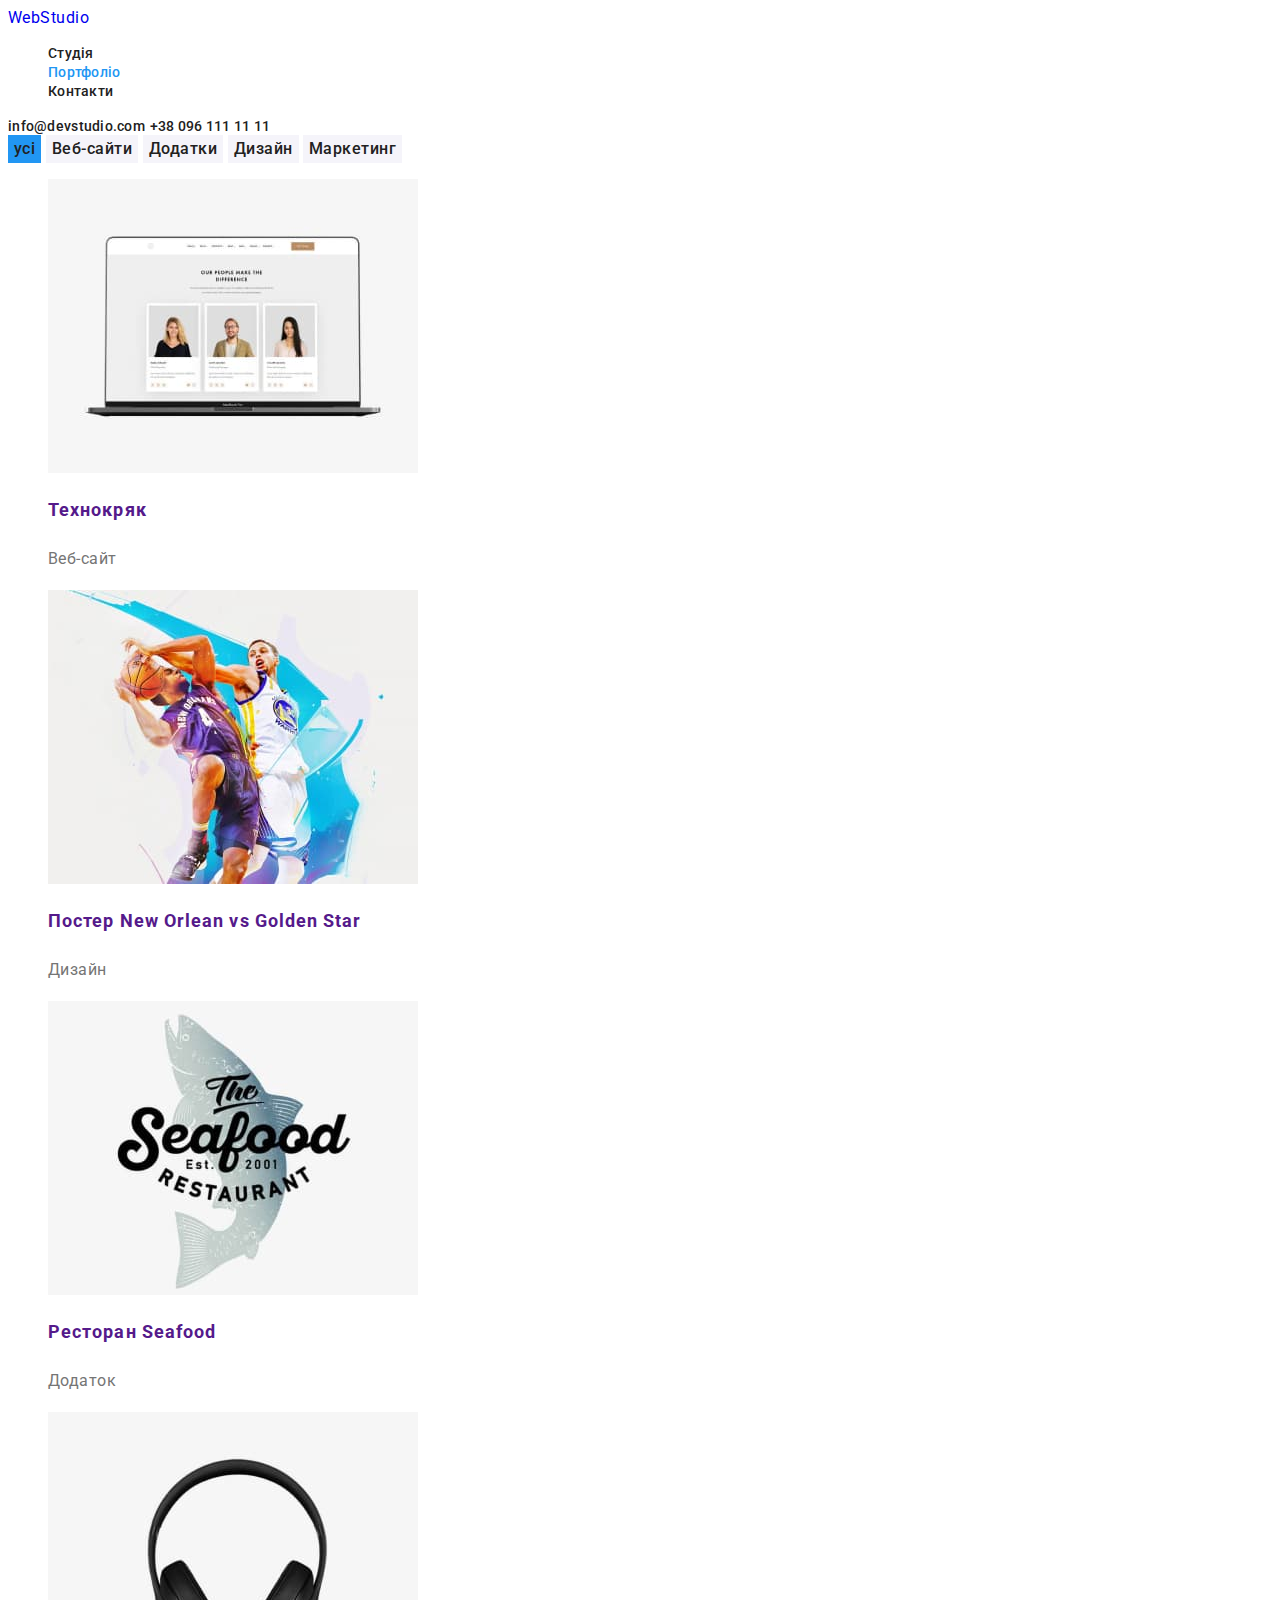
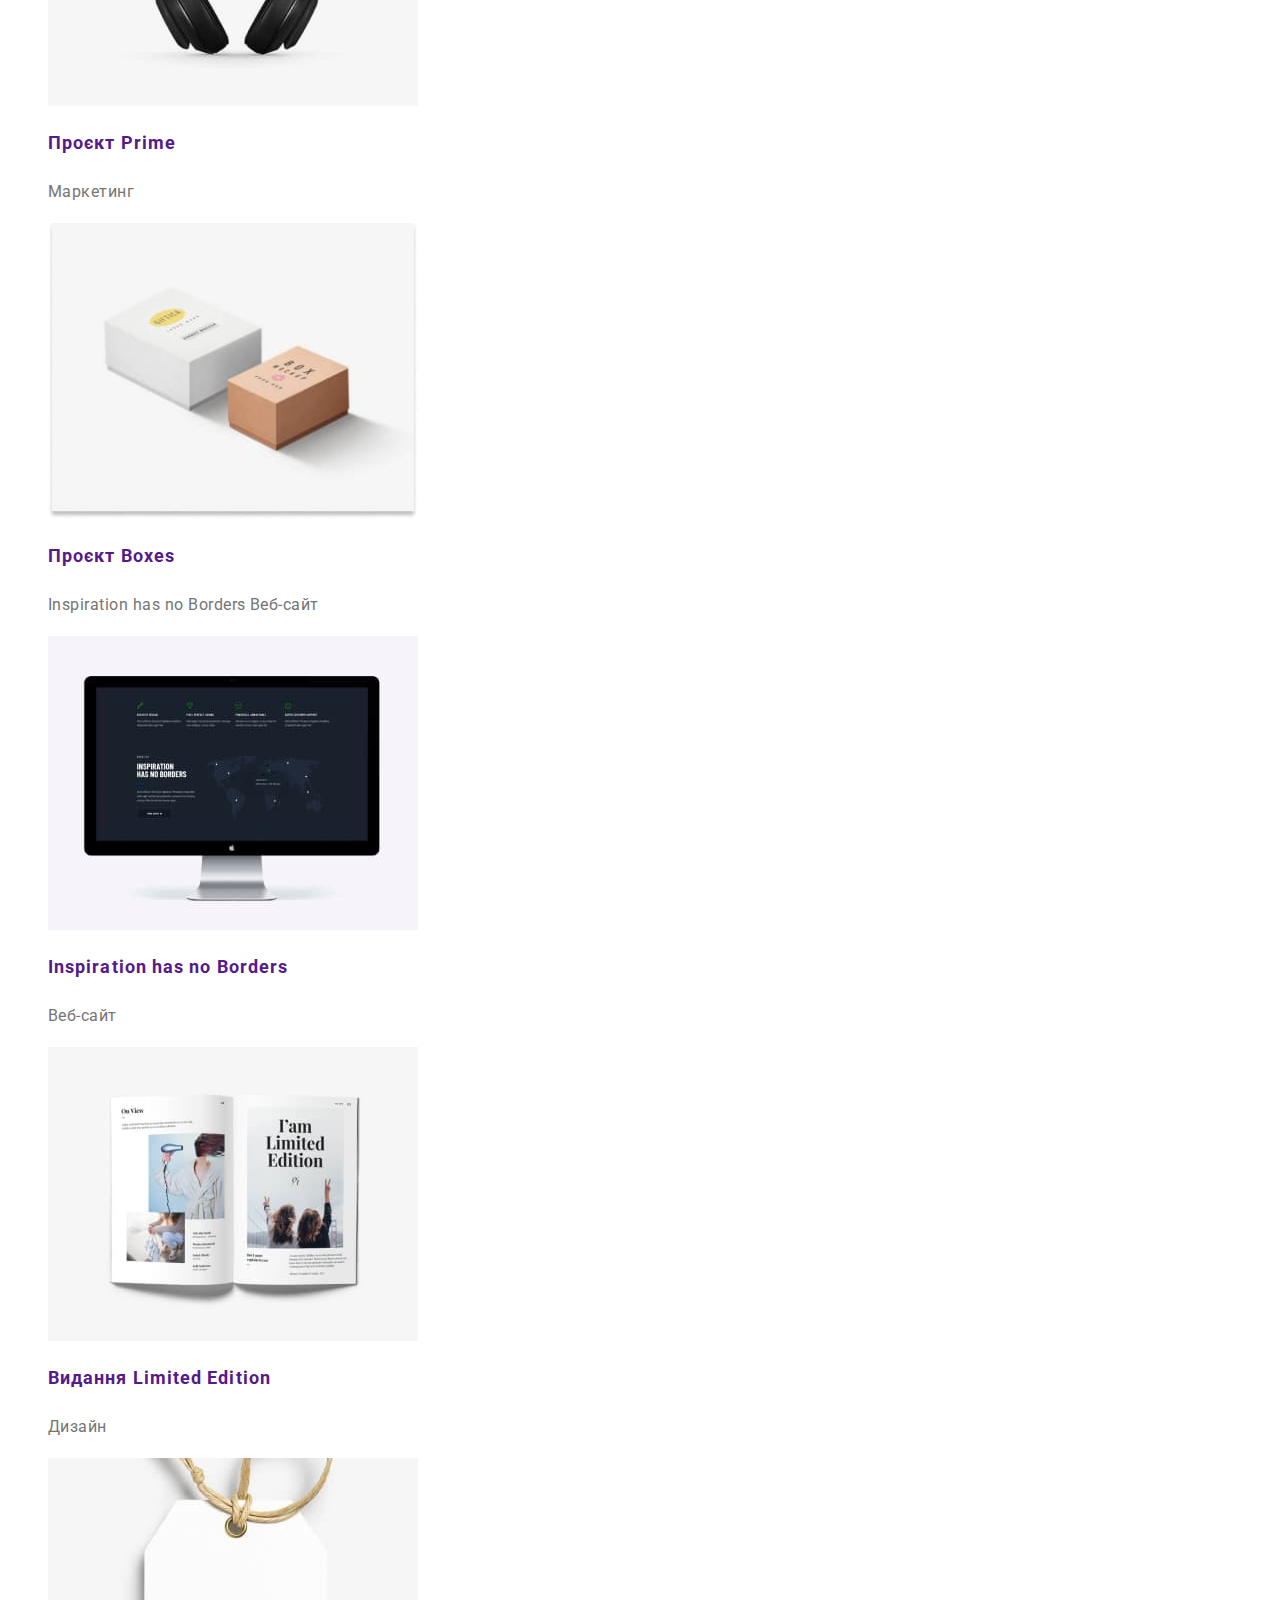
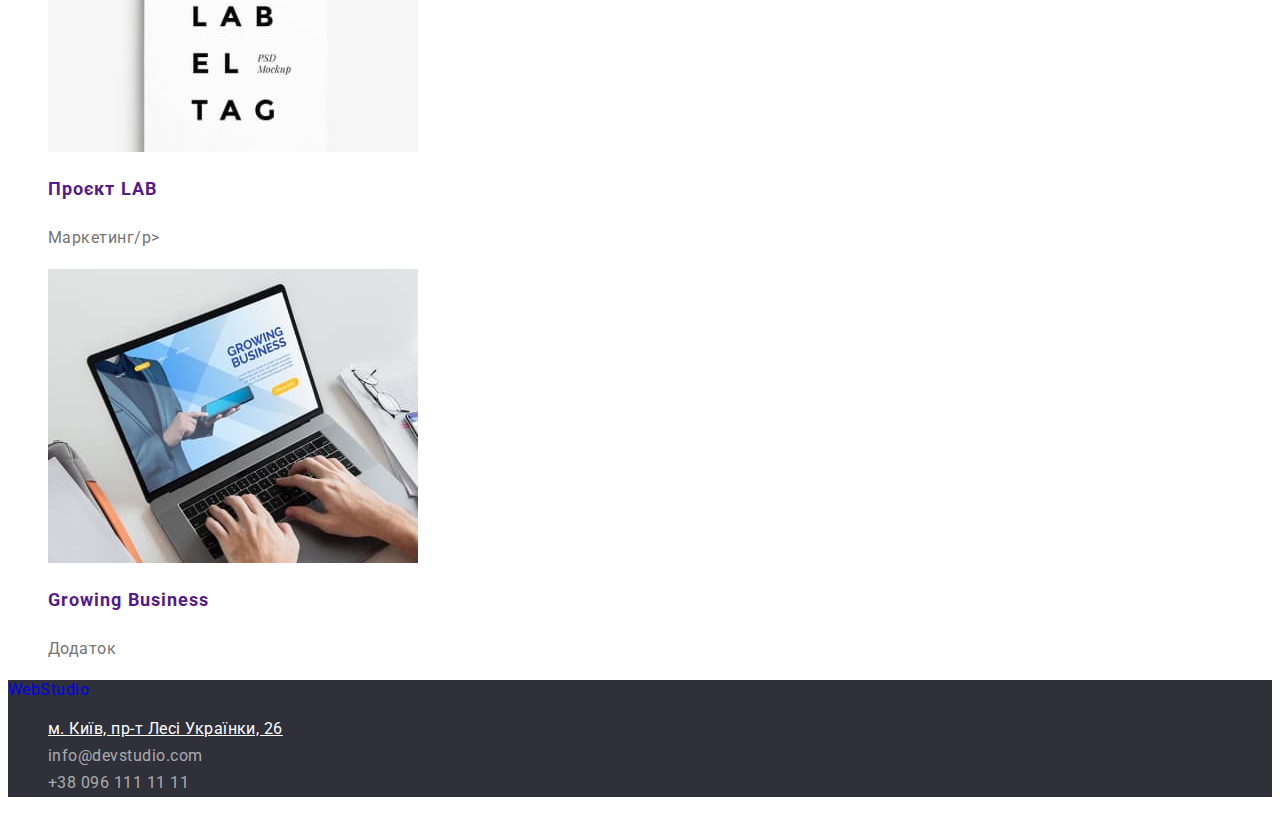
==== portfolio.html @ b4c64318 "portfolio + css" ====
<!DOCTYPE html>
<html lang="uk">
  <head>
    <meta charset="UTF-8" />
    <meta http-equiv="X-UA-Compatible" content="IE=edge" />
    <meta name="viewport" content="width=device-width, initial-scale=1.0" />
    <title>Студія</title>
    <link rel="preconnect" href="https://fonts.googleapis.com" />
    <link rel="preconnect" href="https://fonts.gstatic.com" crossorigin />
    <link
      href="https://fonts.googleapis.com/css2?family=Raleway:wght@700&family=Roboto:wght@400;500;700;900&display=swap"
      rel="stylesheet"
    />
    <link rel="stylesheet" href="./css/style.css" />
  </head>
  <body>
    <header>
      <nav class="header-nav">
        <a href="./index.html" class="header-logo link"
          ><span class="web-colour">Web</span>Studio</a
        >
        <ul class="header-list list">
          <li class="header-item list">
            <a href="./index.html" class="header-link link">Студія</a>
          </li>
          <li class="header-item list">
            <a href="./portfolio.html" class="header-link link current"
              >Портфоліо</a
            >
          </li>
          <li class="header-item list">
            <a href="#" class="header-link link">Контакти</a>
          </li>
        </ul>
      </nav>
      <div>
        <a href="mailto:info@devstudio.com" class="header-contacts link"
          >info@devstudio.com</a
        >
        <a href="tel:+380961111111" class="header-contacts link"
          >+38 096 111 11 11</a
        >
      </div>
    </header>
    <main>
      <h1 class="visually-hidden">Портфоліо</h1>
      <div class="portfolio-filter">
        <button class="filter-button active" type="button">усі</button>
        <button class="filter-button" type="button">Веб-сайти</button>
        <button class="filter-button" type="button">Додатки</button>
        <button class="filter-button" type="button">Дизайн</button>
        <button class="filter-button" type="button">Маркетинг</button>
      </div>

      <section class="section">
        <ul class="portfolio-list">
          <li class="portfolio-item list">
            <a href="" class="link"
              ><img
                src="./img/portfolio-1.jpg"
                alt="Співробітники фірми"
                width="370"
              />
              <h2 class="portfolio-title">Технокряк</h2>
              <p class="portfolio-text">Веб-сайт</p></a
            >
          </li>
          <li class="portfolio-item list">
            <a href="" class="link"
              ><img
                src="./img/portfolio-2.jpg"
                alt="Баскедболісти"
                width="370"
              />
              <h2 class="portfolio-title">Постер New Orlean vs Golden Star</h2>
              <p class="portfolio-text">Дизайн</p></a
            >
          </li>
          <li class="portfolio-item list">
            <a href="" class="link"
              ><img
                src="./img/portfolio-3.jpg"
                alt="Логотип ресторану"
                width="370"
              />
              <h2 class="portfolio-title">Ресторан Seafood</h2>
              <p class="portfolio-text">Додаток</p></a
            >
          </li>
          <li class="portfolio-item list">
            <a href="" class="link"
              ><img src="./img/portfolio-4.jpg" alt="Навушники" width="370" />
              <h2 class="portfolio-title">Проєкт Prime</h2>
              <p class="portfolio-text">Маркетинг</p></a
            >
          </li>
          <li class="portfolio-item list">
            <a href="" class="link">
              <img src="./img/portfolio-5.jpg" alt="Коробочки" width="370" />
              <h2 class="portfolio-title">Проєкт Boxes</h2>
              <p class="portfolio-text">
                Inspiration has no Borders Веб-сайт
              </p></a
            >
          </li>
          <li class="portfolio-item list">
            <a href="" class="link">
              <img
                src="./img/portfolio-6.jpg"
                alt="Екран компьютера"
                width="370"
              />
              <h2 class="portfolio-title">Inspiration has no Borders</h2>
              <p class="portfolio-text">Веб-сайт</p></a
            >
          </li>
          <li class="portfolio-item list">
            <a href="" class="link"
              ><img
                src="./img/portfolio-7.jpg"
                alt="Сторінка журналу"
                width="370px"
              />
              <h2 class="portfolio-title">Видання Limited Edition</h2>
              <p class="portfolio-text">Дизайн</p></a
            >
          </li>
          <li class="portfolio-item list">
            <a href="" class="link"
              ><img src="./img/portfolio-8.jpg" alt="Лейбл" width="370" />
              <h2 class="portfolio-title">Проєкт LAB</h2>
              <p class="portfolio-text">Маркетинг/p></p></a
            >
          </li>
          <li class="portfolio-item list">
            <a href="" class="link">
              <img src="./img/portfolio-9.jpg" alt="Ноутбук" width="370" />
              <h2 class="portfolio-title">Growing Business</h2>
              <p class="portfolio-text">Додаток</p></a
            >
          </li>
        </ul>
      </section>
    </main>
    <footer class="footer">
      <a href="./index.html" class="header-logo link"
        ><span class="web-colour">Web</span>Studio</a
      >
      <address class="adress">
        <ul class="adress-list list">
          <li class="list">
            <a
              class="mail"
              href="https://goo.gl/maps/CPtrU1FHBa2aNyZL9"
              target="_blank"
              rel="noopener noreferrer nofollow"
              >м. Київ, пр-т Лесі Українки, 26</a
            >
          </li>
          <li class="list">
            <a class="adress-link link" href="mailto:info@devstudio.com"
              >info@devstudio.com</a
            >
          </li>
          <li class="list">
            <a class="adress-link link" href="tel:+380961111111"
              >+38 096 111 11 11</a
            >
          </li>
        </ul>
      </address>
    </footer>
  </body>
</html>
---- css/style.css ----
:root {
  --title-text-color: #212121;
  --text-color: #757575;
  --focus-color: #2196f3;
  --accent-background-color: #2f303a;
}
body {
  font-family: "Roboto", sans-serif;
  font-size: 16px;
  color: var(--title-text-color);
  letter-spacing: 0.03em;
  background-color: #ffffff;
}
.list {
  list-style: none;
}

.link {
  text-decoration: none;
}
/* buttons */
.hero-btn {
  font-family: inherit;
  font-style: normal;
  font-weight: 700;
  font-size: 16px;
  line-height: 1.88;
  text-align: center;
  letter-spacing: 0.06em;
  color: #ffffff;
  background-color: var(--focus-color);
  border-style: none;

  cursor: pointer;
}
.hero-btn:active {
  background-color: #188ce8;
}
.filter-button {
  font-family: inherit;
  font-style: normal;
  font-weight: 500;
  font-size: 16px;
  line-height: 1.62;
  text-align: center;
  letter-spacing: 0.03em;
  color: var(--title-text-colour);
  background-color: #f5f4fa;
  border-style: none;

  cursor: pointer;
}
.filter-button.active {
  background: var(--focus-color);
}
/* header */
.header-nav {
}
.logo {
  font-family: "Raleway", sans-serif;
  font-weight: 700;
  font-size: 26px;
  line-height: 1.19;
  color: #000000;
}
.logo-part {
  color: var(--focus-color);
}

.header-list {
}
.header-item {
}
.header-link,
.header-contacts {
  font-weight: 500;
  font-size: 14px;
  line-height: 1.14;
  letter-spacing: 0.02em;
  color: var(--title-text-color);
}
.header-contacts {
  colour: var(--text-color);
}
.header-link:hover,
.header-link:focus,
.header-contacts:hover,
.header-contacts:focus {
  color: var(--focus-color);
}
.current {
  color: var(--focus-color);
}
/* Hero */
.hero {
  background-color: var(--accent-background-color);
}
.hero-title {
  font-weight: 900;
  font-size: 44px;
  line-height: 1.36;
  text-align: center;
  letter-spacing: 0.06em;
  text-transform: uppercase;
  color: #ffffff;
}
/* Benefits */
.visually-hidden {
  position: absolute;
  width: 1px;
  height: 1px;
  margin: -1px;
  border: 0;
  padding: 0;
  white-space: nowrap;
  clip-path: inset(100%);
  clip: rect(0 0 0 0);
  overflow: hidden;
}

.section-title {
  font-weight: 700;
  font-size: 36px;
  line-height: 1.17;
  text-align: center;
}
.benefits-list {
}
.benefits-item {
}
.benefits-title {
  font-weight: 700;
  line-height: 1.14;
  text-transform: uppercase;
}
.benefits-text {
  font-size: 14px;
  line-height: 1.71;
  color: var(--text-colour);
}
/* Products */
.products-list {
}
.products-item {
}
/* Team */
.section.background {
  background-color: #f5f4fa;
}
.team-list {
}
.team-item {
}
.team-title {
  font-weight: 500;
  font-size: 16px;
  line-height: 1.19;
  text-align: center;
}
.team-text {
  line-height: 19px;
  text-align: center;
  color: var(--text-color);
}
/* footer */
.footer {
  background-color: var(--accent-background-color);
}
.footer .logo {
  color: #fff;
}
.adress-list {
}
.list {
}
.mail {
  font-style: normal;
  line-height: 1.71;
  color: #ffffff;
}
.adress-link {
  font-style: normal;
  line-height: 1.71;
  color: rgba(255, 255, 255, 0.6);
}
.mail:hover,
.mail:focus,
.adress-link:hover,
.adress-link:focus {
  color: var(--focus-color);
}
/* Portfolio */
.portfolio-filter {
}

.portfolio-list {
}

.portfolio-item {
}

.portfolio-title {
  font-weight: 700;
  font-size: 18px;
  line-height: 2;
  letter-spacing: 0.06em;
}
.portfolio-text {
  line-height: 1.88;
  color: var(--text-color);
}
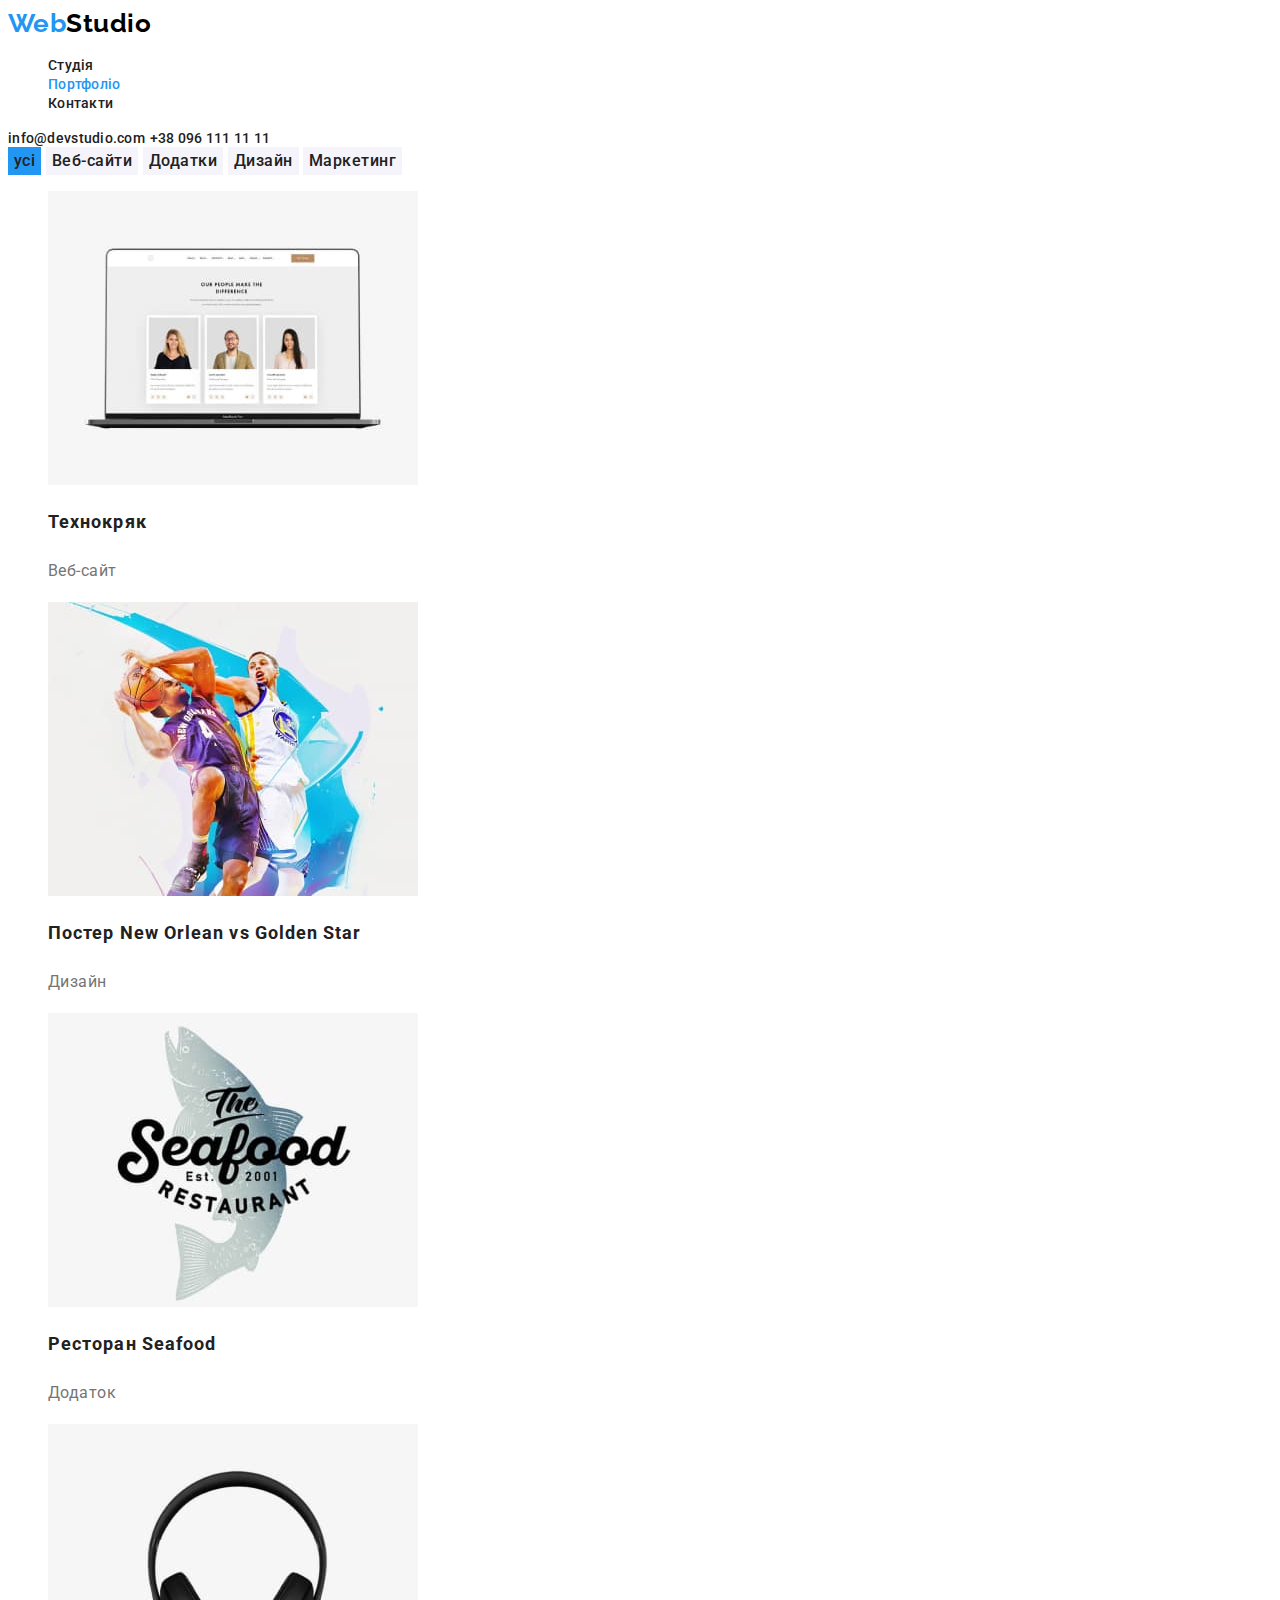
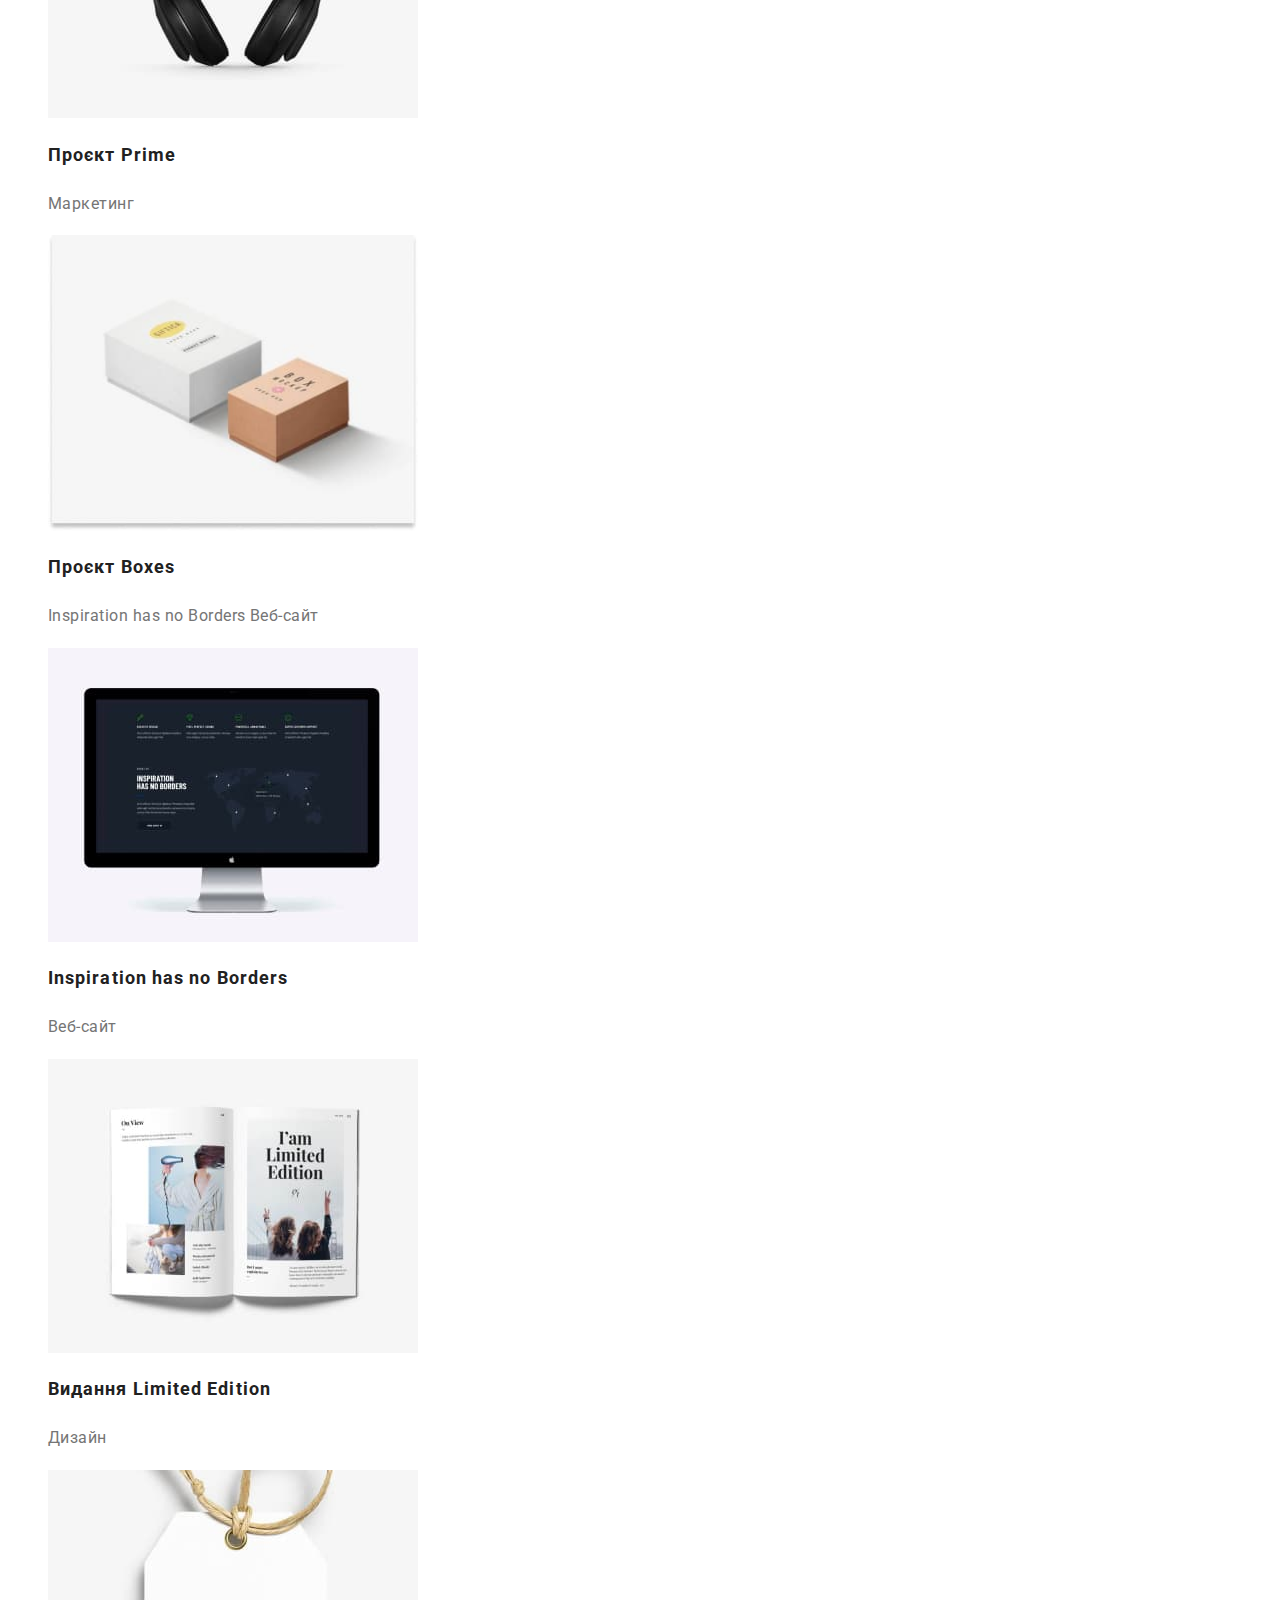
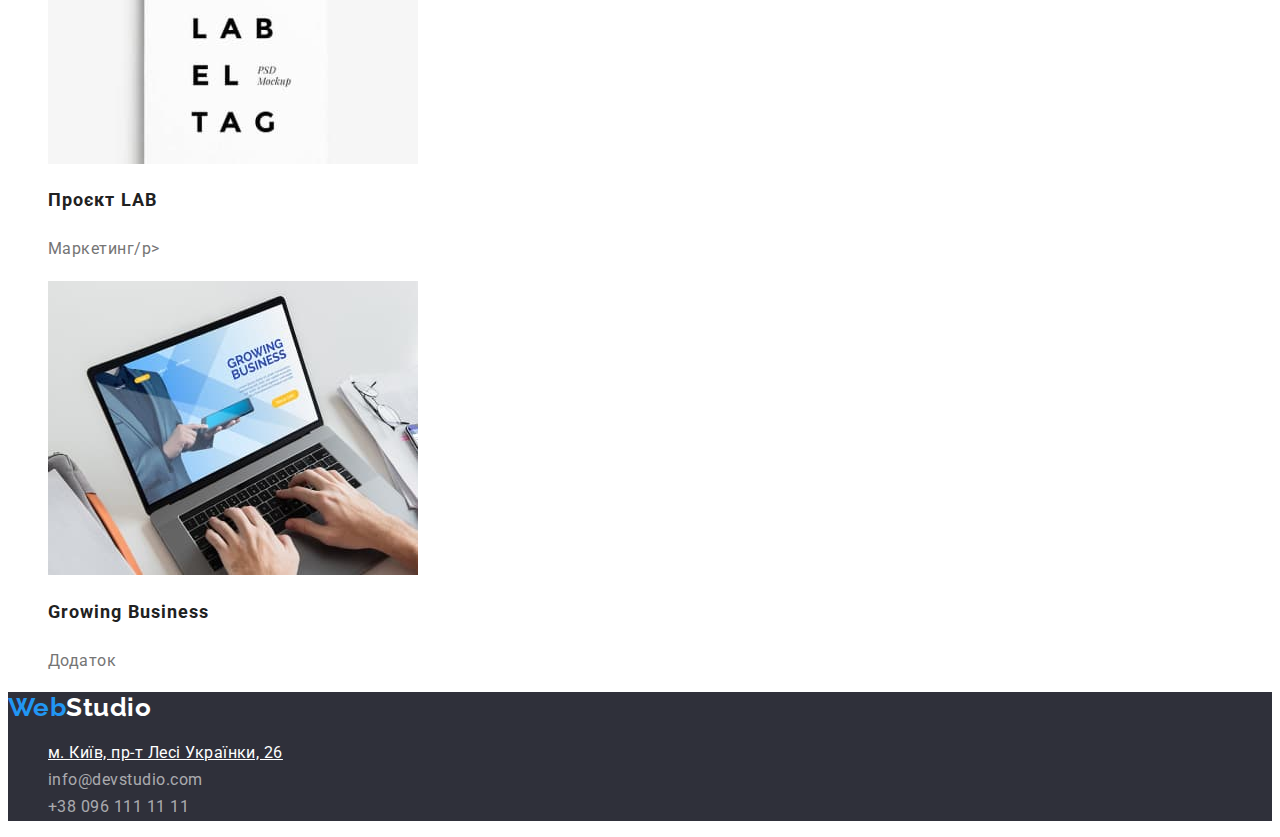
==== commit 677508ef: "fix title of portfolio" ====
--- a/portfolio.html
+++ b/portfolio.html
@@ -4,7 +4,7 @@
     <meta charset="UTF-8" />
     <meta http-equiv="X-UA-Compatible" content="IE=edge" />
     <meta name="viewport" content="width=device-width, initial-scale=1.0" />
-    <title>Студія</title>
+    <title>Портфоліо</title>
     <link rel="preconnect" href="https://fonts.googleapis.com" />
     <link rel="preconnect" href="https://fonts.gstatic.com" crossorigin />
     <link
@@ -16,12 +16,12 @@
   <body>
     <header>
       <nav class="header-nav">
-        <a href="./index.html" class="header-logo link"
-          ><span class="web-colour">Web</span>Studio</a
+        <a href="./index.html" class="logo link"
+          ><span class="logo-part">Web</span>Studio</a
         >
         <ul class="header-list list">
           <li class="header-item list">
-            <a href="./index.html" class="header-link link">Студія</a>
+            <a href="index.html" class="header-link link">Студія</a>
           </li>
           <li class="header-item list">
             <a href="./portfolio.html" class="header-link link current"
@@ -43,16 +43,16 @@
       </div>
     </header>
     <main>
-      <h1 class="visually-hidden">Портфоліо</h1>
-      <div class="portfolio-filter">
-        <button class="filter-button active" type="button">усі</button>
-        <button class="filter-button" type="button">Веб-сайти</button>
-        <button class="filter-button" type="button">Додатки</button>
-        <button class="filter-button" type="button">Дизайн</button>
-        <button class="filter-button" type="button">Маркетинг</button>
-      </div>
+      <section class="section">
+        <h1 class="visually-hidden">Портфоліо</h1>
+        <div class="portfolio-filter">
+          <button class="filter-button active" type="button">усі</button>
+          <button class="filter-button" type="button">Веб-сайти</button>
+          <button class="filter-button" type="button">Додатки</button>
+          <button class="filter-button" type="button">Дизайн</button>
+          <button class="filter-button" type="button">Маркетинг</button>
+        </div>
 
-      <section class="section">
         <ul class="portfolio-list">
           <li class="portfolio-item list">
             <a href="" class="link"
@@ -143,8 +143,8 @@
       </section>
     </main>
     <footer class="footer">
-      <a href="./index.html" class="header-logo link"
-        ><span class="web-colour">Web</span>Studio</a
+      <a href="./index.html" class="logo link"
+        ><span class="logo-part">Web</span>Studio</a
       >
       <address class="adress">
         <ul class="adress-list list">
--- a/css/style.css
+++ b/css/style.css
@@ -44,7 +44,7 @@
   line-height: 1.62;
   text-align: center;
   letter-spacing: 0.03em;
-  color: var(--title-text-colour);
+  color: var(--title-text-color);
   background-color: #f5f4fa;
   border-style: none;
 
@@ -136,7 +136,7 @@
 .benefits-text {
   font-size: 14px;
   line-height: 1.71;
-  color: var(--text-colour);
+  color: var(--text-color);
 }
 /* Products */
 .products-list {
@@ -200,6 +200,7 @@
 }
 
 .portfolio-title {
+  color: var(--title-text-color);
   font-weight: 700;
   font-size: 18px;
   line-height: 2;
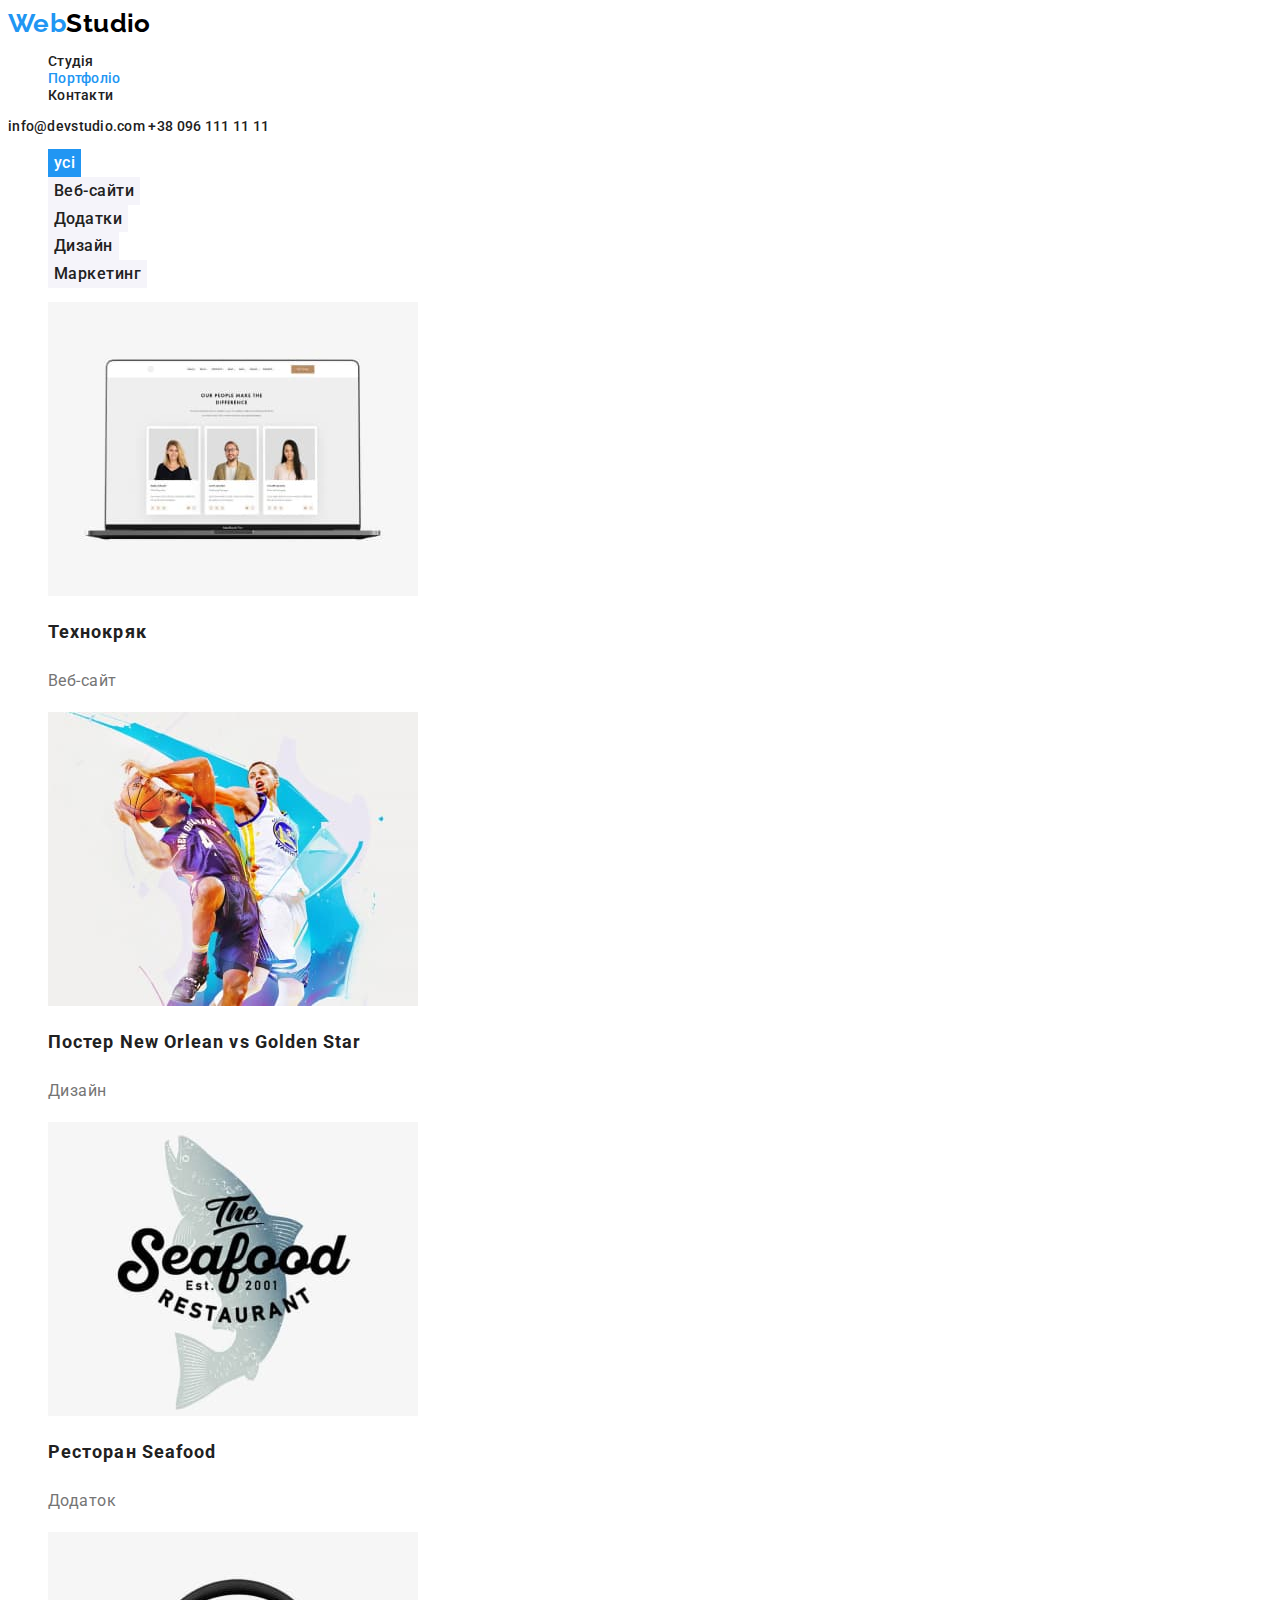
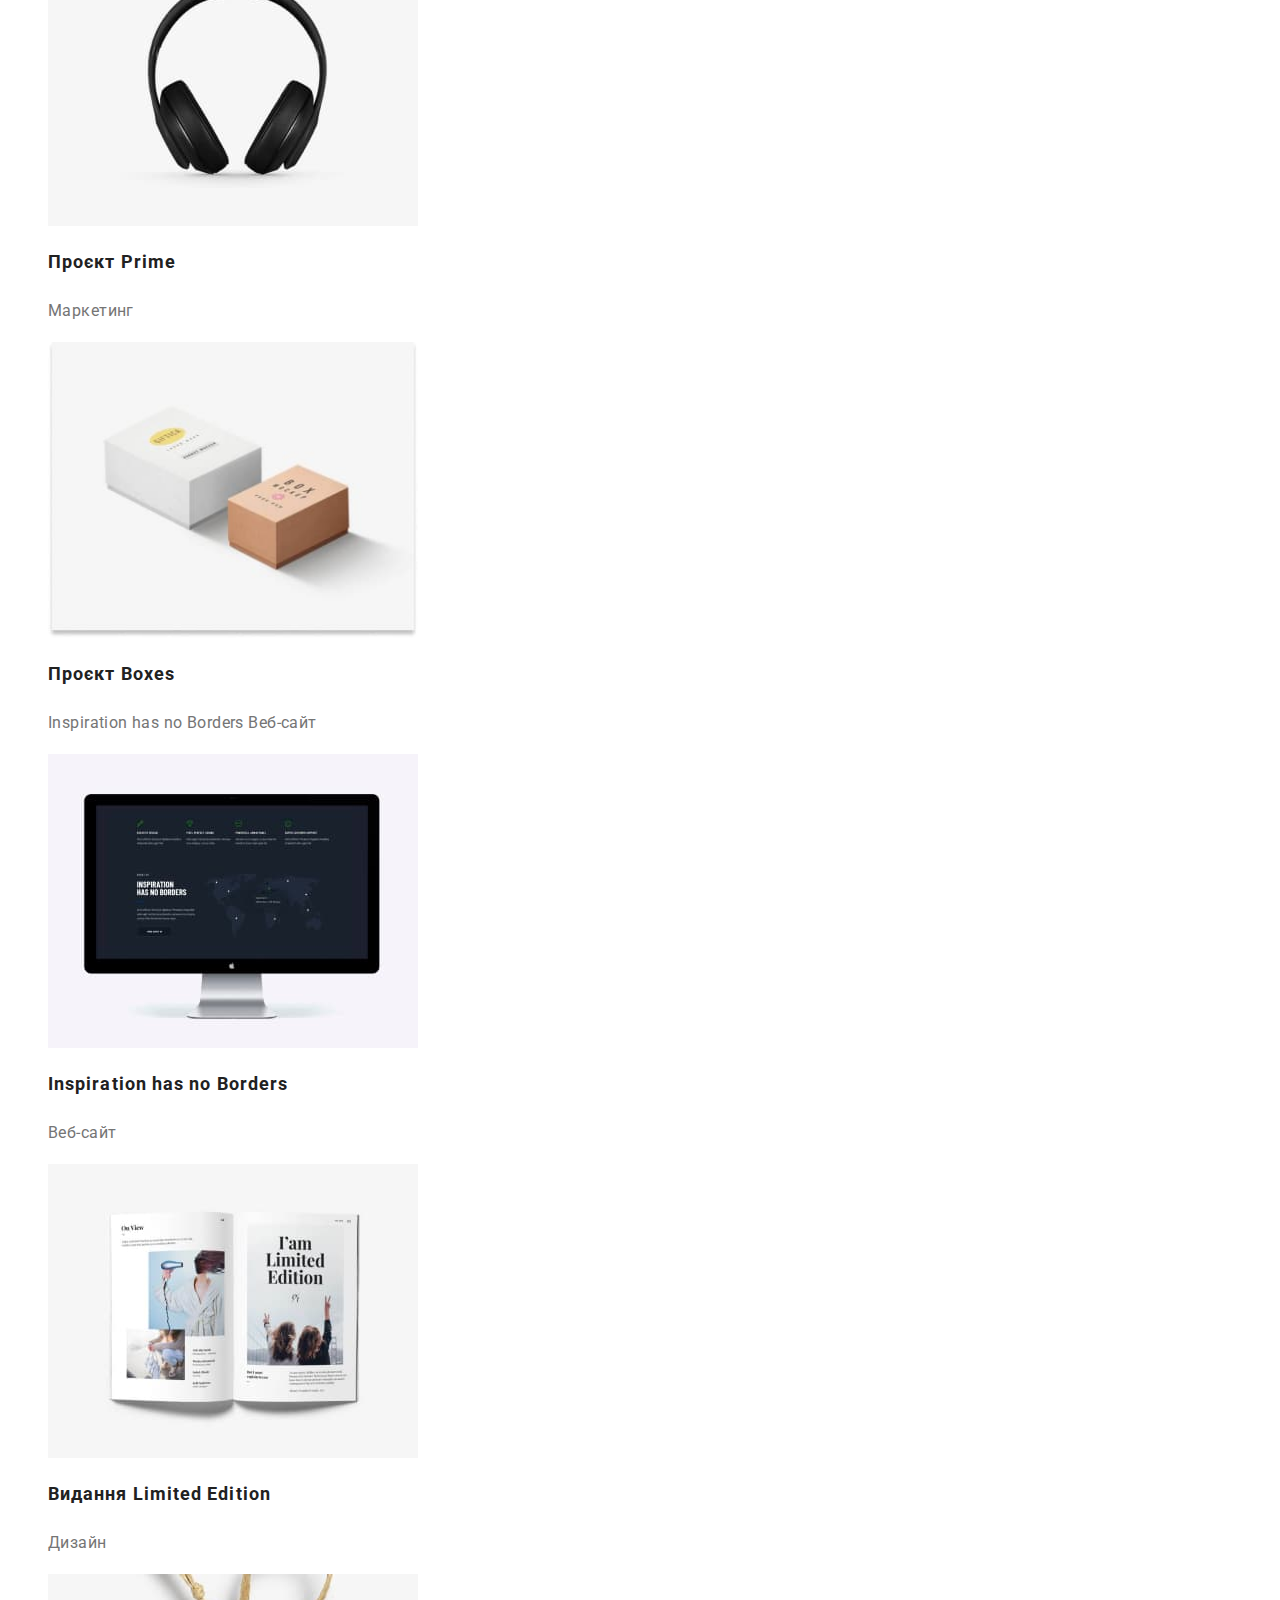
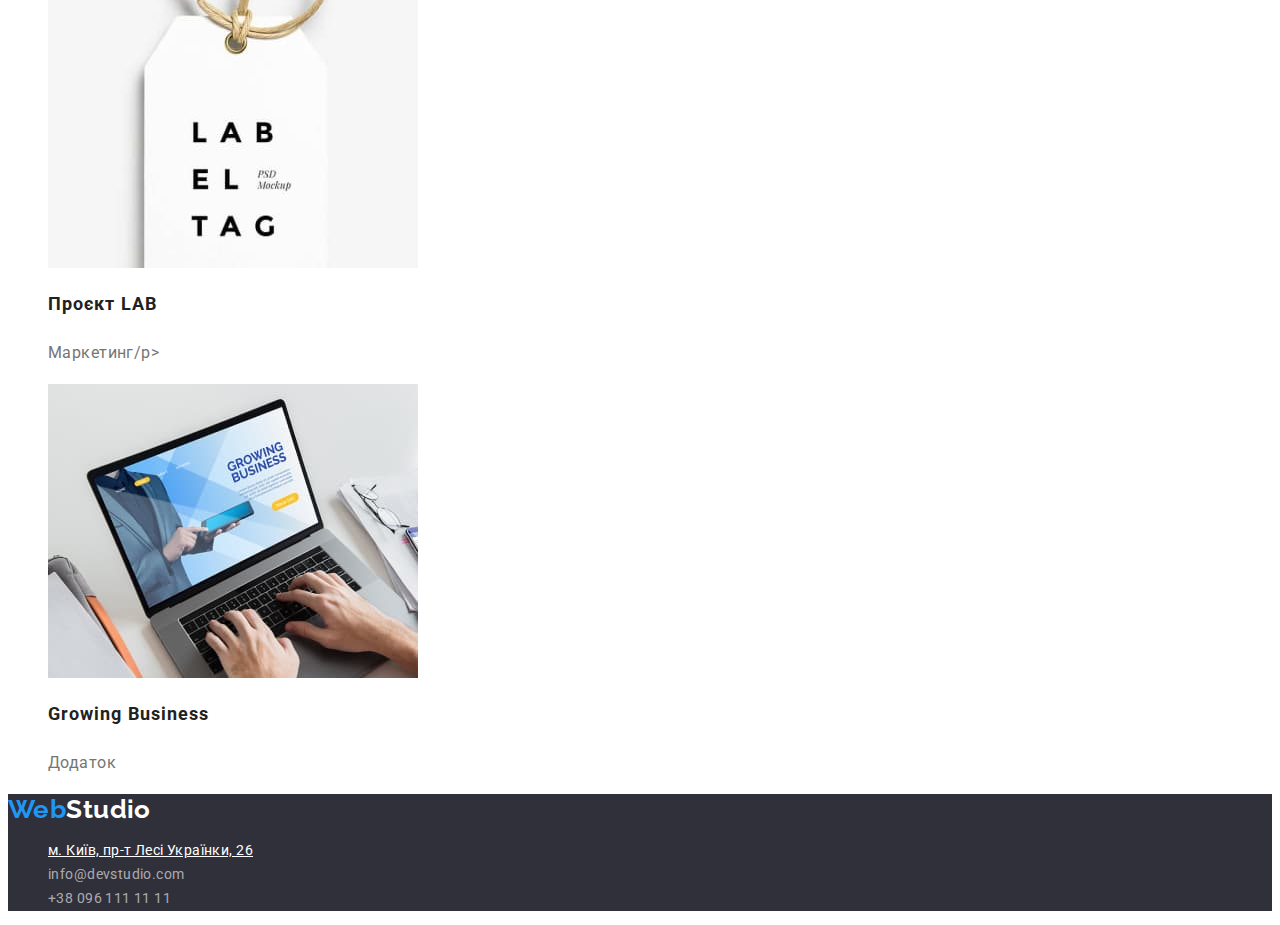
==== commit f827a833: "add list of button" ====
--- a/portfolio.html
+++ b/portfolio.html
@@ -45,13 +45,24 @@
     <main>
       <section class="section">
         <h1 class="visually-hidden">Портфоліо</h1>
-        <div class="portfolio-filter">
-          <button class="filter-button active" type="button">усі</button>
-          <button class="filter-button" type="button">Веб-сайти</button>
-          <button class="filter-button" type="button">Додатки</button>
-          <button class="filter-button" type="button">Дизайн</button>
-          <button class="filter-button" type="button">Маркетинг</button>
-        </div>
+        <ul class="portfolio-filter list">
+          <li class="filter-item list">
+            <button class="filter-button active" type="button">усі</button>
+          </li>
+          <li class="filter-item list">
+            <button class="filter-button" type="button">Веб-сайти</button>
+          </li>
+          <li class="filter-item list">
+            <button class="filter-button" type="button">Додатки</button>
+          </li>
+          <li class="filter-item list">
+            <button class="filter-button" type="button">Дизайн</button>
+          </li>
+          <li class="filter-item list">
+            <button class="filter-button" type="button">Маркетинг</button>
+          </li>
+        </ul>
+        <div></div>
 
         <ul class="portfolio-list">
           <li class="portfolio-item list">
--- a/css/style.css
+++ b/css/style.css
@@ -3,10 +3,11 @@
   --text-color: #757575;
   --focus-color: #2196f3;
   --accent-background-color: #2f303a;
+  --accent-button-color: #188ce8;
 }
 body {
   font-family: "Roboto", sans-serif;
-  font-size: 16px;
+  font-size: 14px;
   color: var(--title-text-color);
   letter-spacing: 0.03em;
   background-color: #ffffff;
@@ -33,8 +34,9 @@
 
   cursor: pointer;
 }
-.hero-btn:active {
-  background-color: #188ce8;
+.hero-btn:hover,
+hero-btn:focus {
+  background-color: var(--accent-button-color);
 }
 .filter-button {
   font-family: inherit;
@@ -50,7 +52,10 @@
 
   cursor: pointer;
 }
-.filter-button.active {
+.filter-button.active,
+.filter-button:hover,
+.filter-button:active {
+  color: #fff;
   background: var(--focus-color);
 }
 /* header */
@@ -83,10 +88,12 @@
   colour: var(--text-color);
 }
 .header-link:hover,
-.header-link:focus,
+.header-link:focus {
+  color: var(--focus-color);
+}
 .header-contacts:hover,
 .header-contacts:focus {
-  color: var(--focus-color);
+  color: var(--text-color);
 }
 .current {
   color: var(--focus-color);
@@ -129,12 +136,12 @@
 .benefits-item {
 }
 .benefits-title {
+  font-size: 14px;
   font-weight: 700;
   line-height: 1.14;
   text-transform: uppercase;
 }
 .benefits-text {
-  font-size: 14px;
   line-height: 1.71;
   color: var(--text-color);
 }
@@ -158,7 +165,8 @@
   text-align: center;
 }
 .team-text {
-  line-height: 19px;
+  font-size: 16px;
+  line-height: 1.19;
   text-align: center;
   color: var(--text-color);
 }
@@ -207,6 +215,7 @@
   letter-spacing: 0.06em;
 }
 .portfolio-text {
+  font-size: 16px;
   line-height: 1.88;
   color: var(--text-color);
 }
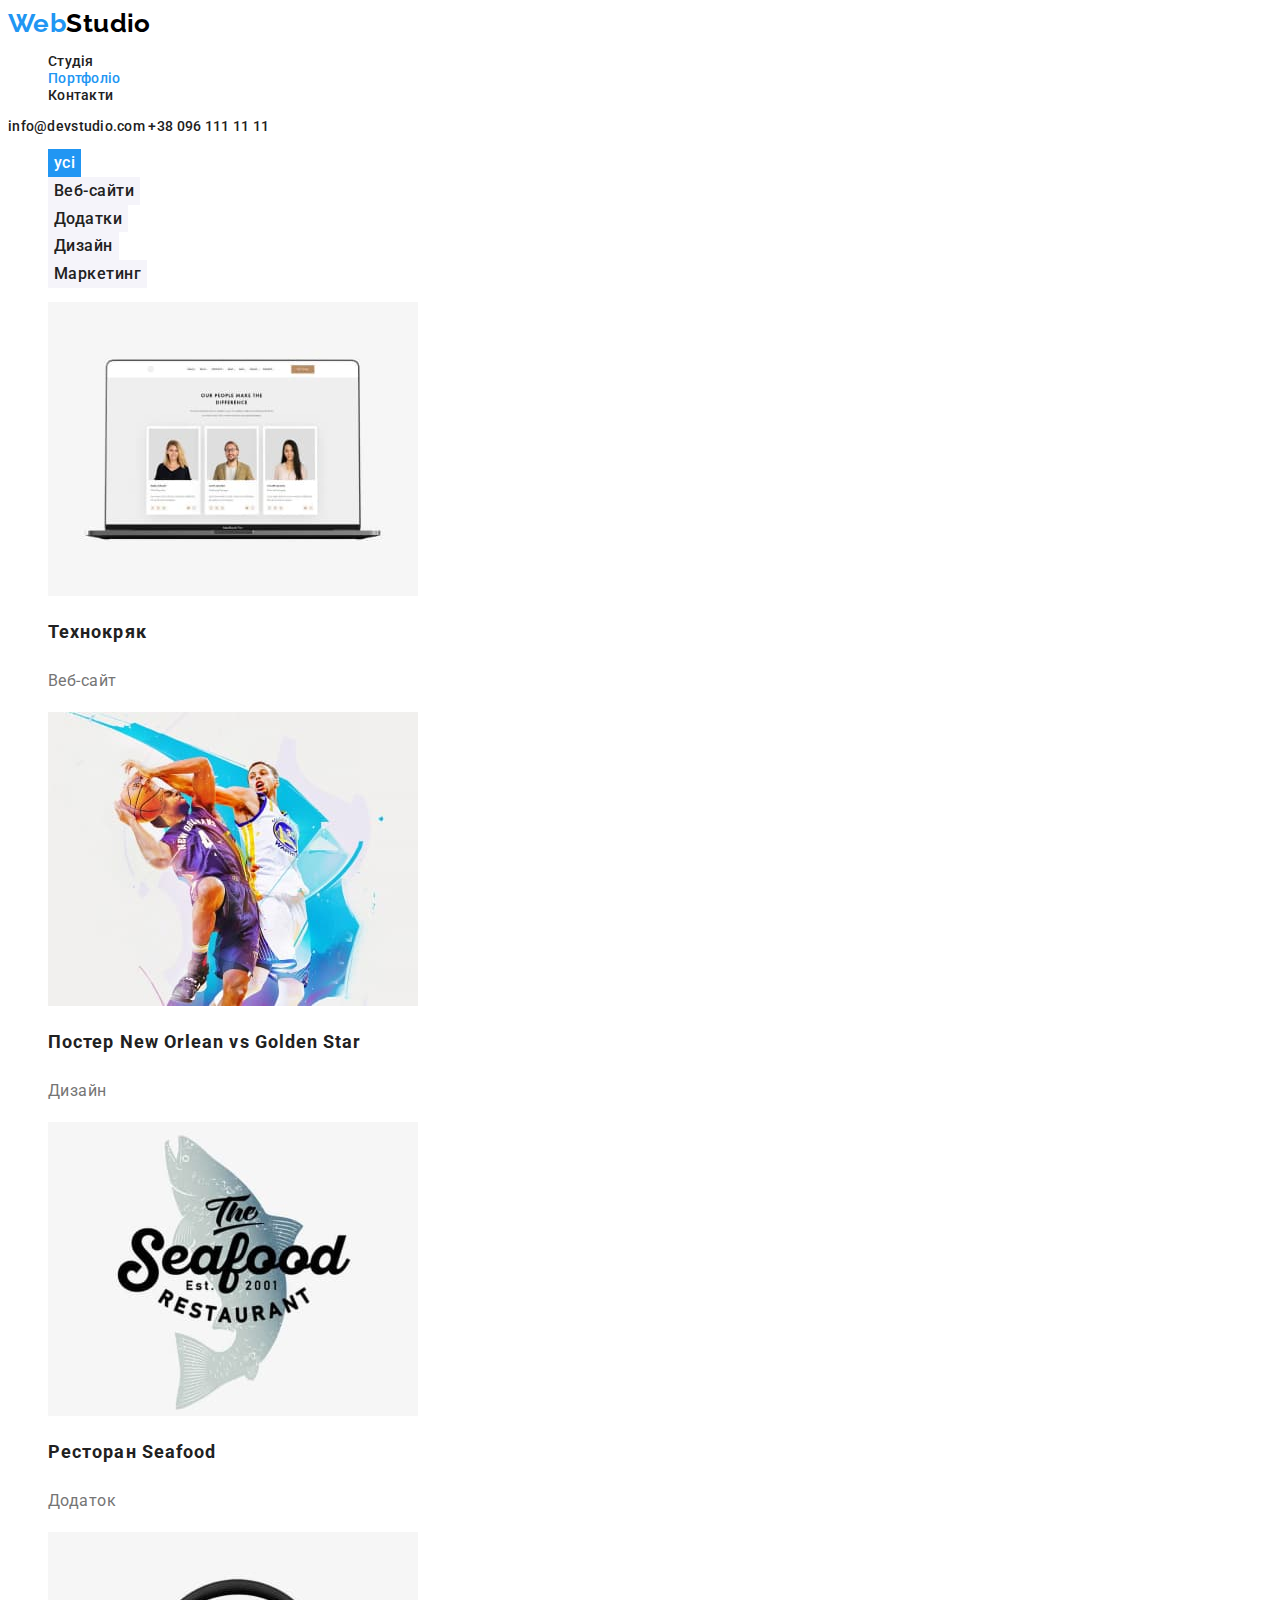
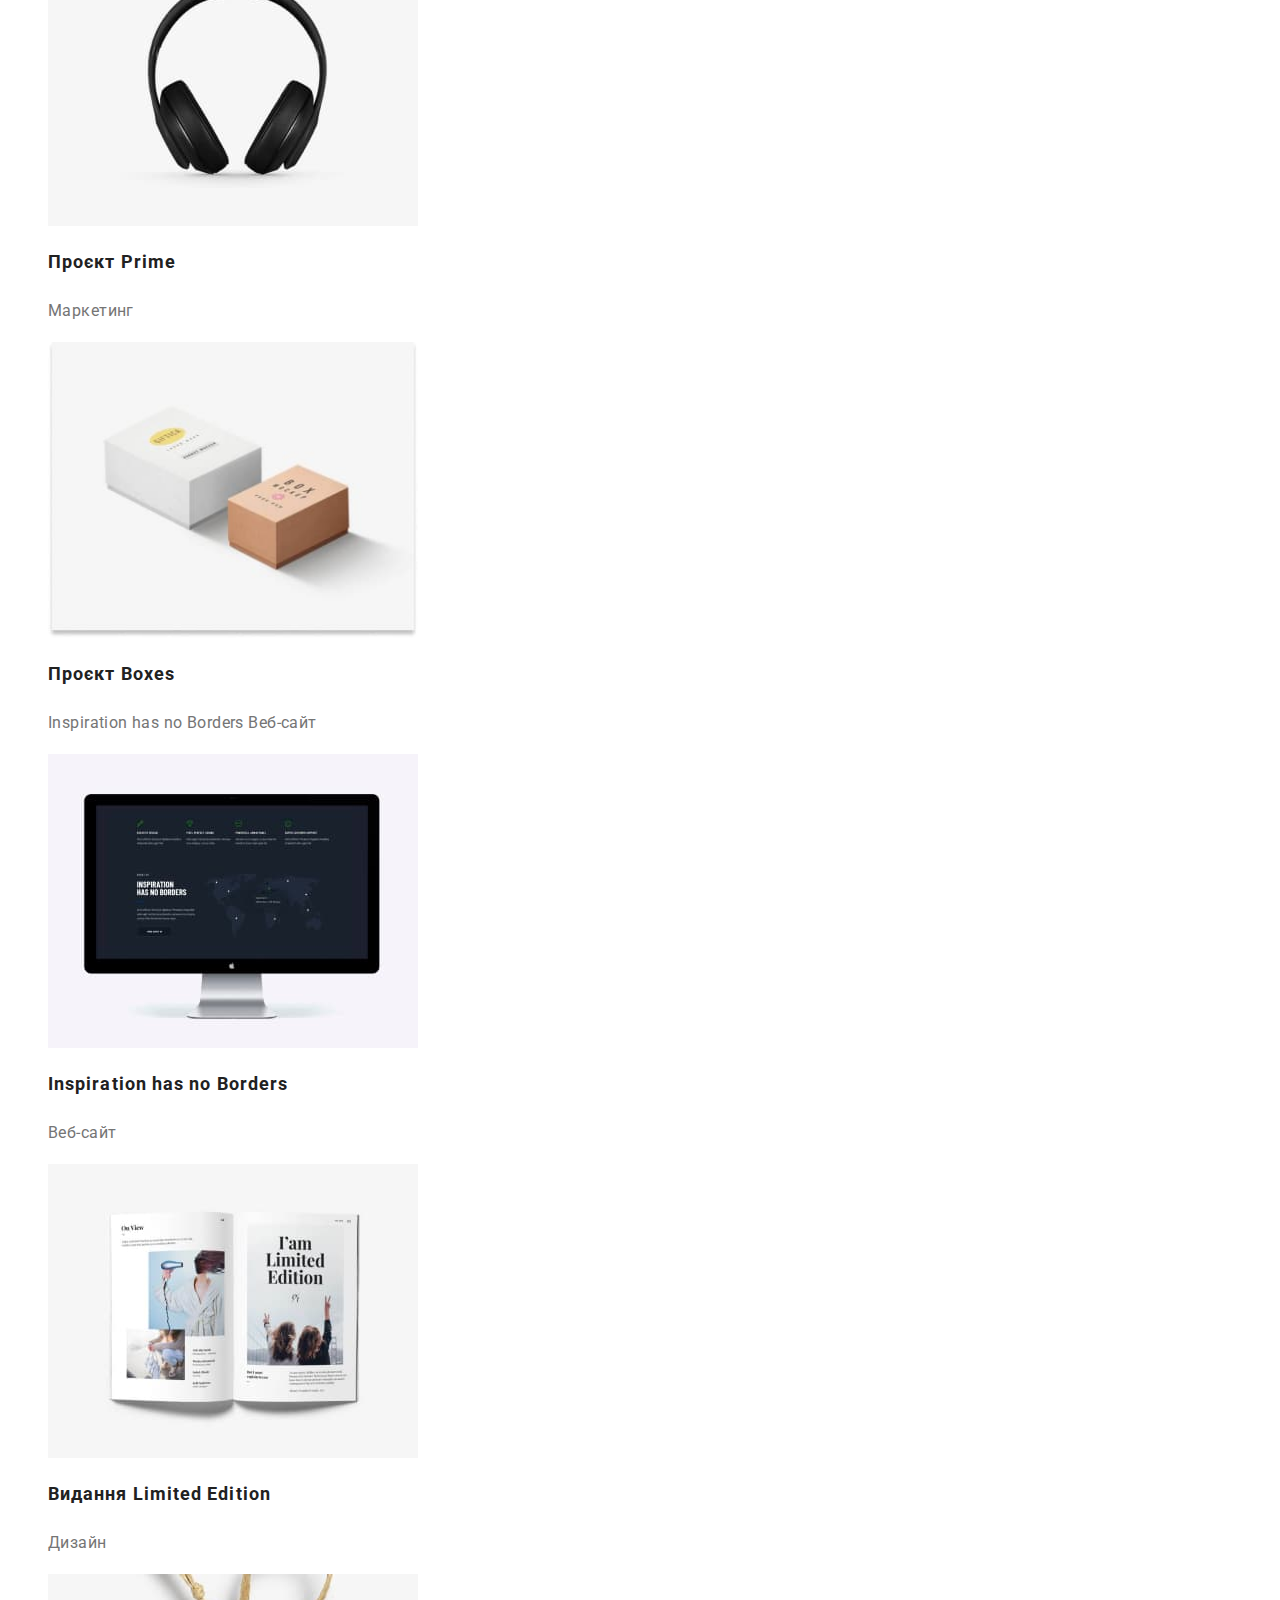
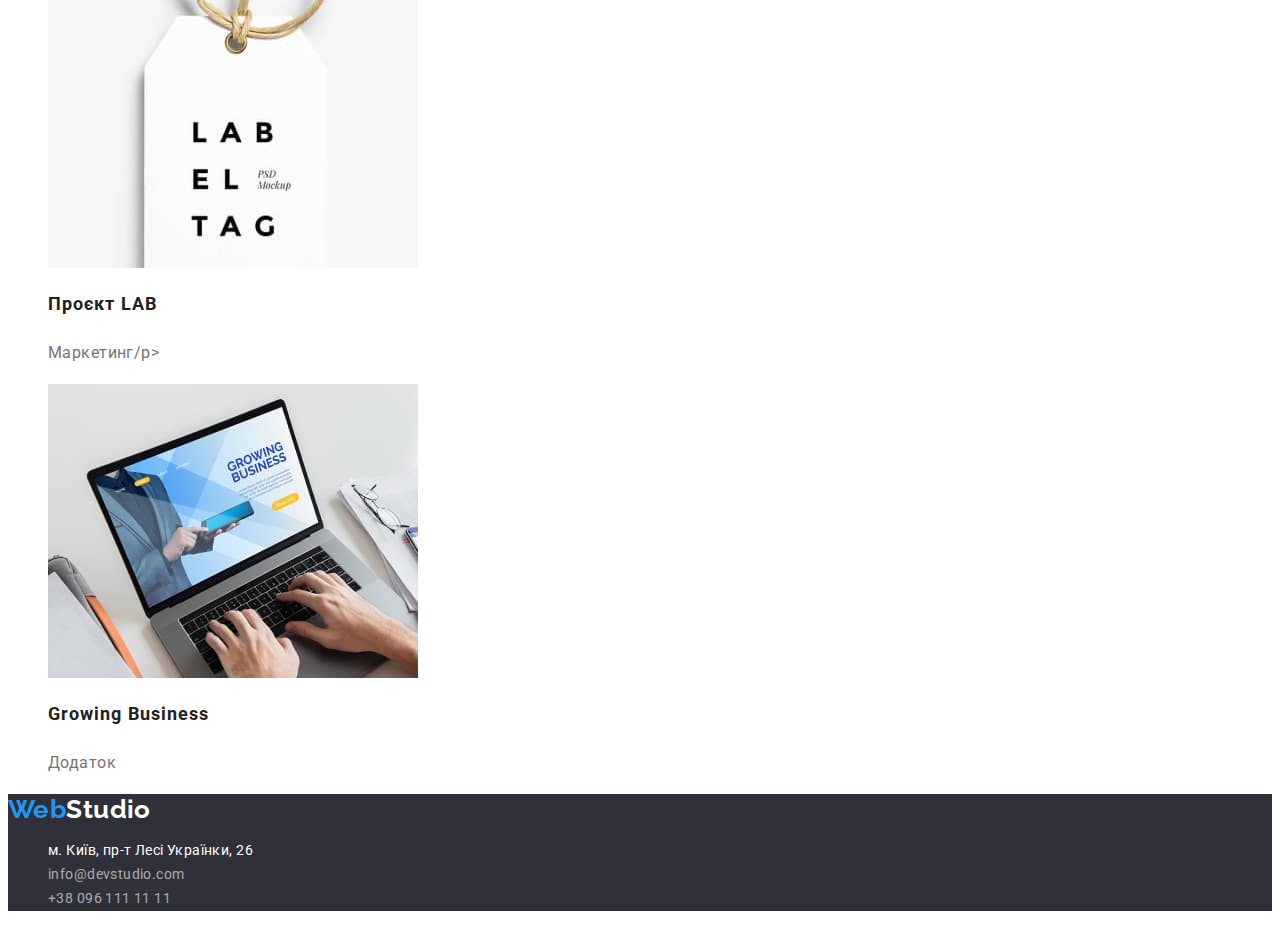
==== commit 80df89b3: "Update portfolio.html" ====
--- a/portfolio.html
+++ b/portfolio.html
@@ -161,7 +161,7 @@
         <ul class="adress-list list">
           <li class="list">
             <a
-              class="mail"
+              class="mail link"
               href="https://goo.gl/maps/CPtrU1FHBa2aNyZL9"
               target="_blank"
               rel="noopener noreferrer nofollow"
